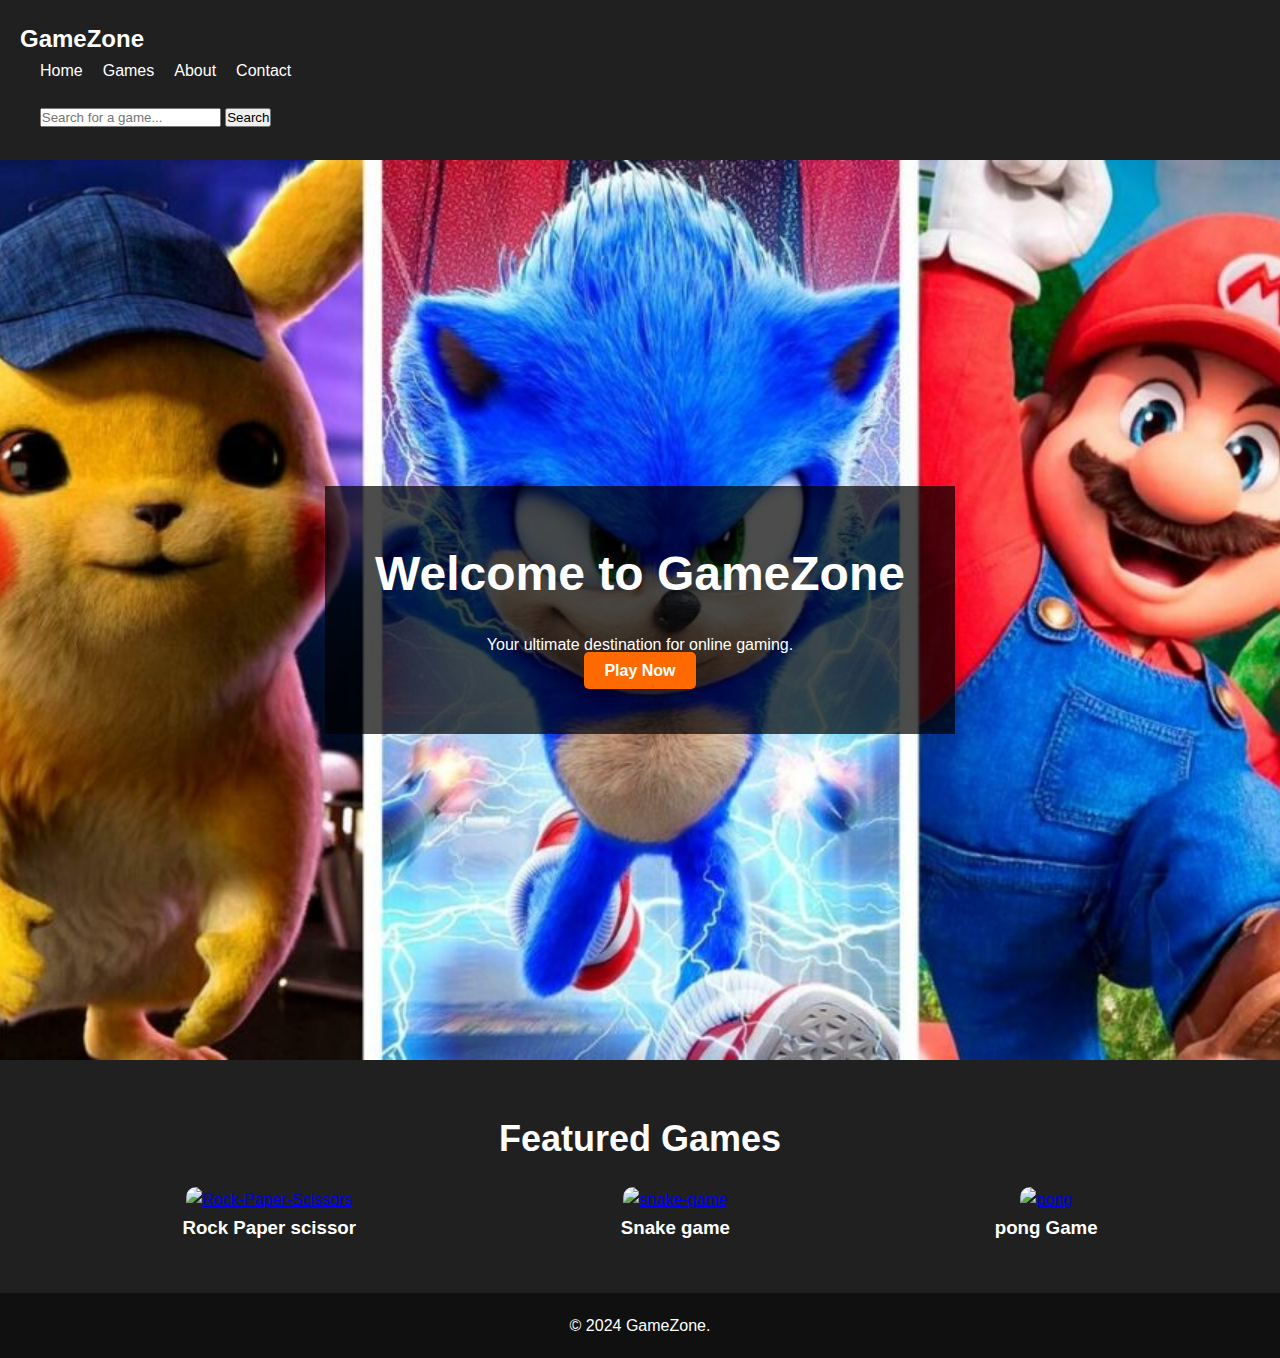
==== index.html @ 6a9544ef "Add files via upload" ====
<!DOCTYPE html>
<html lang="en">
<head>
    <meta charset="UTF-8">
    <meta name="viewport" content="width=device-width, initial-scale=1.0">
    <title>GameZone Website</title>
    <link rel="stylesheet" href="style.css">
</head>
<body>
    <header>
        <nav>
            <div class="logo">GameZone</div>
            <ul class="nav-links">
                <li><a href="index.html">Home</a></li>
                <li><a href="games.html">Games</a></li>
                <li><a href="about.html">About</a></li>
                <li><a href="contact.html">Contact</a></li>
            </ul>
            <div class="search-container">
                <input type="text" id="search-bar" placeholder="Search for a game...">
                <button onclick="searchGame()">Search</button>
            </div>
            <div class="search-results" id="search-results"></div>
            <div class="burger">
                <div class="line1"></div>
                <div class="line2"></div>
                <div class="line3"></div>
            </div>
        </nav>
    </header>

    <section class="hero">
        <div class="hero-content">
            <h1>Welcome to GameZone</h1>
            <p>Your ultimate destination for online gaming.</p>
            <a href="games.html" class="cta-button">Play Now</a>
        </div>
    </section>

    <section class="games">
        <h2>Featured Games</h2>
        <div class="game-grid">
            <div class="game-card">
                <a href="rock paper scissor/main.html" target="_blank"><img src="rock paper scissor/Rock-Paper-Scissors.jpg" alt="Rock-Paper-Scissors"></a>
                <h3>Rock Paper scissor</h3>
            </div>
            <div class="game-card">
                <a href="snake game/main.html" target="_blank"><img src="snake game/snake.jpg" alt="snake-game"></a>
                <h3>Snake game</h3>
            </div>
            <div class="game-card">
                <a href="pong/main.html"><img src="pong/pong.jpg" alt="pong"></a>
                <h3>pong Game</h3>
            </div>
        </div>
    </section>

    <footer>
        <p>&copy; 2024 GameZone.</p>
    </footer>

    <script src="script.js"></script>
</body>
</html>
---- style.css ----
/* Reset some default browser styles */
* {
    margin: 0;
    padding: 0;
    box-sizing: border-box;
}

body {
    font-family: Arial, sans-serif;
    line-height: 1.6;
    background-color: #101010;
    color: #fff;
}

header {
    background-color: #202020;
    padding: 20px;
    display: flex;
    justify-content: space-between;
    align-items: center;
}

.logo {
    font-size: 24px;
    font-weight: bold;
}

.nav-links {
    list-style: none;
    display: flex;
}

.nav-links li {
    margin-left: 20px;
}

.nav-links a {
    color: #fff;
    text-decoration: none;
}

.search-container {
    text-align: center;
    margin-top: 20px;
}

.search-results {
    text-align: center;
    font-size: 1.2rem;
    margin-top: 10px;
}

.burger {
    display: none;
    cursor: pointer;
    flex-direction: column;
}

.burger div {
    width: 25px;
    height: 3px;
    background-color: #fff;
    margin: 5px;
}

/* Hero Section */
.hero {
    height: 100vh;
    background-image: url('hero.jpg');
    background-size: cover;
    background-position: center;
    display: flex;
    justify-content: center;
    align-items: center;
}

.hero-content {
    text-align: center;
    background: rgba(0, 0, 0, 0.7);
    padding: 50px;
}

.hero h1 {
    font-size: 48px;
    margin-bottom: 20px;
}

.cta-button {
    padding: 10px 20px;
    background-color: #ff6a00;
    color: #fff;
    text-decoration: none;
    border-radius: 5px;
    font-weight: bold;
}

/* Games Section */
.games {
    padding: 50px;
    background-color: #202020;
}

.games h2 {
    text-align: center;
    font-size: 36px;
    margin-bottom: 20px;
}

.game-grid {
    display: flex;
    justify-content: space-around;
}

.game-card {
    text-align: center;
}

.game-card img {
    width: 200px;
    height: auto;
    border-radius: 10px;
}

/* Footer */
footer {
    text-align: center;
    padding: 20px;
    background-color: #101010;
    position: relative;
}

/* Responsive Design */
@media (max-width: 768px) {
    .nav-links {
        display: none;
    }

    .burger {
        display: flex;
    }

    .game-grid {
        flex-direction: column;
        align-items: center;
    }

    .game-card {
        margin-bottom: 20px;
    }
}

/* Slider Styling in games section*/
.slider {
    position: relative;
    width: 100%;
    max-width: 1000px;
    margin: 0 auto;
}

.slides img {
    width: 100%;
    display: none;
}

.active {
    display: block !important;
}
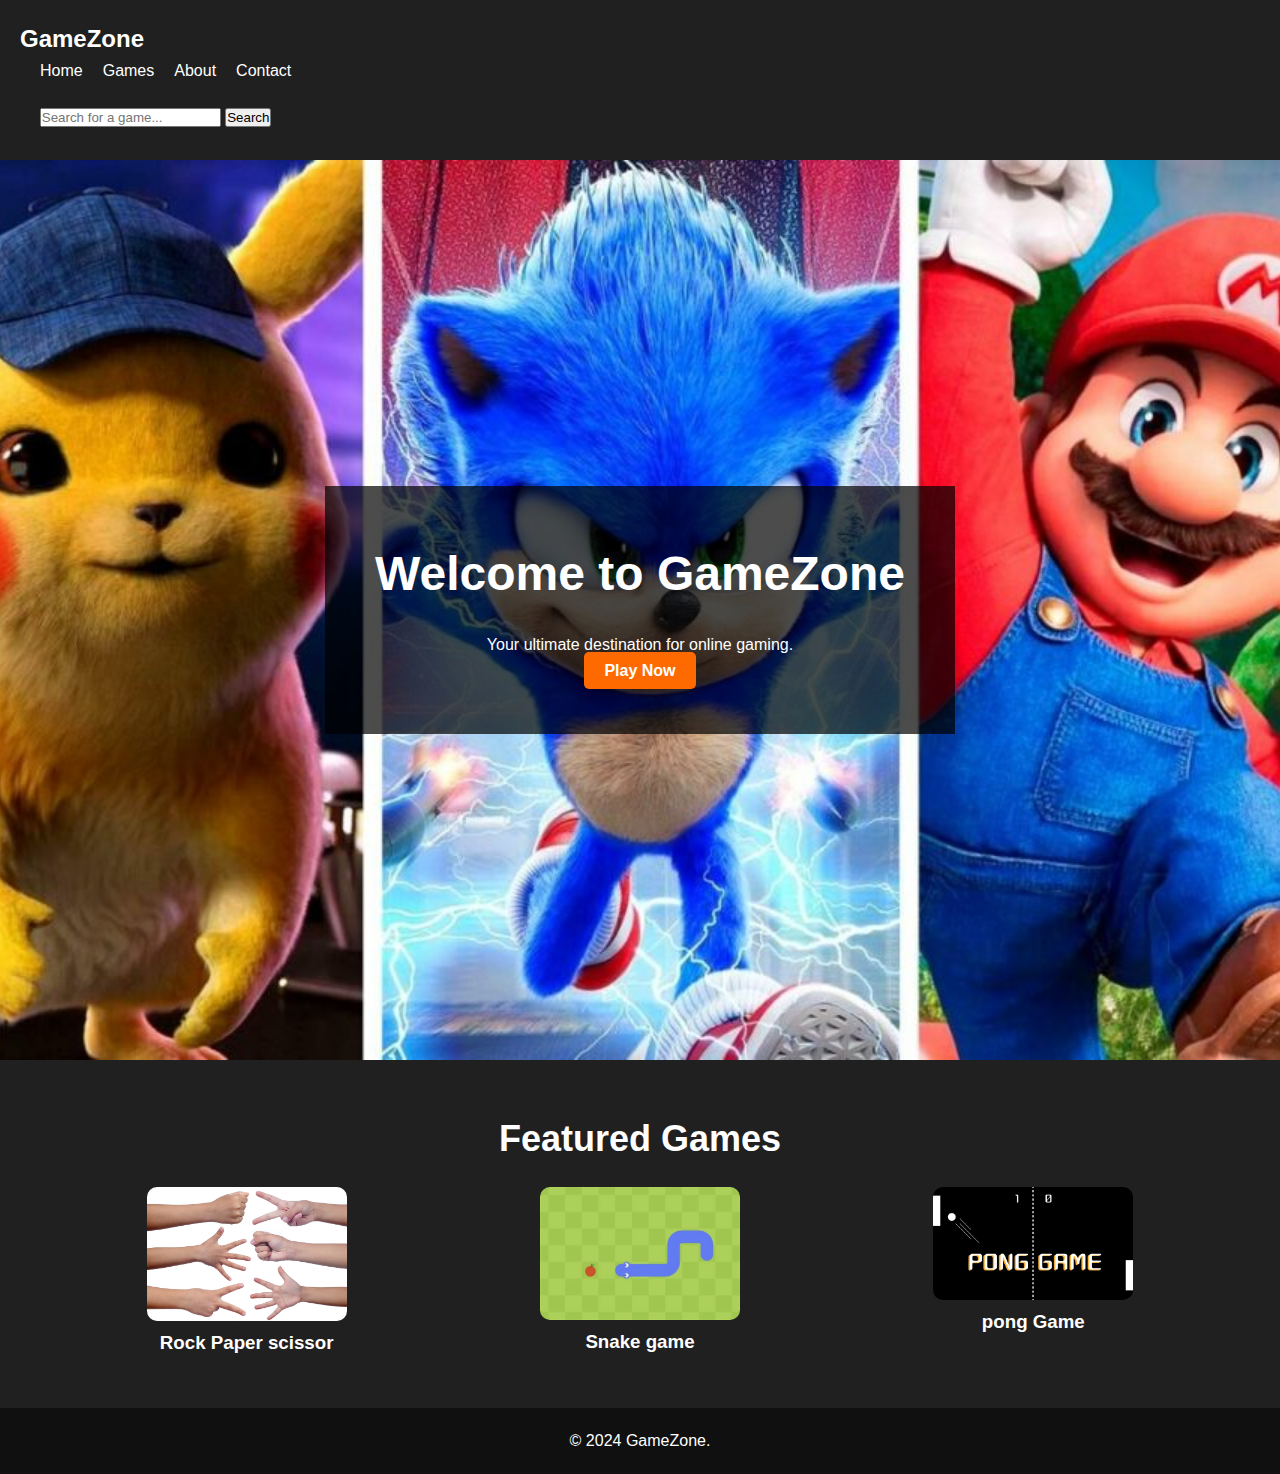
==== commit 41080d79: "Update index.html" ====
--- a/index.html
+++ b/index.html
@@ -21,7 +21,7 @@
                 <button onclick="searchGame()">Search</button>
             </div>
             <div class="search-results" id="search-results"></div>
-            <div class="burger">
+            <div class="burger" onclick="toggleMenu()">
                 <div class="line1"></div>
                 <div class="line2"></div>
                 <div class="line3"></div>
